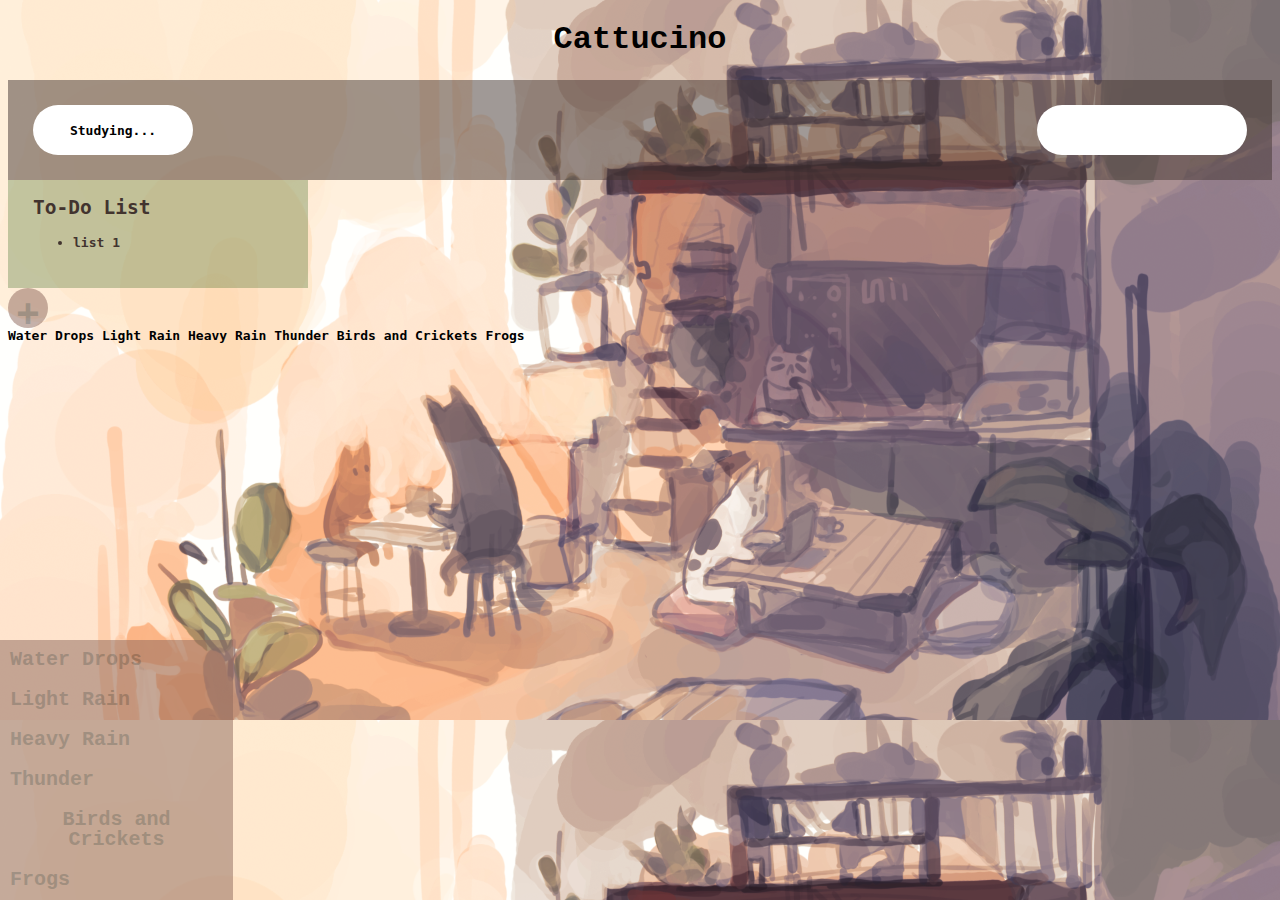
==== index.html @ dca8b923 "Update index.html" ====
<!DOCTYPE html>
<!-- comment lol -->
<html>
<script src = "script.js"></script>
<link rel = "stylesheet" href="style.css">
  
<head>
  <link rel="shortcut icon" type="image/x-icon" href="favicon.ico">
  <title>Cattucino</title>
  <div class="clear"></div>
</head>
  
<body>
  <h1 style = "font-family: 'Courier New', monospace"><strong><center>Cattucino</h1>
    
  <div id="content">
    <div id="nav-bar">
      <div id="start-button">
        <p id="start">Studying...</p>
      </div>
      <div id="timer-wrapper">
        <p id="timer"></p>
      </div>
      <div class="clear"></div>
    </div>
    <div id="list-wrapper">
      <div id="to-do-list">
        <h2>To-Do List</h2>
        <ul if = "list">
          <li>list 1</li>
        </ul>
      </div>
    </div>
    
    <div class="clear"></div>
    <button class = "button1 buttonAdd">+</button>
    <div class="clear"></div>
    
    <div id = "footer">
      <button2 class = "button2 sound1">Water Drops</button2>
      <button2 class = "button2 sound2">Light Rain</button2>
      <button2 class = "button2 sound3">Heavy Rain</button2>
      <button2 class = "button2 sound4">Thunder</button2>
      <button2 class = "button2 sound5">Birds and Crickets</button2>
      <button2 class = "button2 sound6">Frogs</button2>
    </div>
    
   <audio id="myAudio">
      <source src="water drops.wav" type="audio/wav">
      <source src="light rain.mp3" type="audio/mp3">
      <source src="heavy rain.wav" type="audio/wav">
      <source src="thunder.wav" type="audio/wav">
      <source src="birds crickets.wav" type="audio/wav">
      <source src="frogs.wav" type="audio/wav">
   </audio> 
    
   <button2 onclick = "playSound()" type = "button">Water Drops</button2>
   <button2 onclick = "playSound()" type = "button">Light Rain</button2>
   <button2 onclick = "playSound()" type = "button">Heavy Rain</button2>
   <button2 onclick = "playSound()" type = "button">Thunder</button2>
   <button2 onclick = "playSound()" type = "button">Birds and Crickets</button2>
   <button2 onclick = "playSound()" type = "button">Frogs</button2>
  </div>
    
</body>
</html>
---- style.css ----
/*comment lol*/
body{
  font-family: monospace;
  background-image: url("cat_study_app.png");
  background-size: cover;
}
#content{
  width: 100%;
  margin: 0 auto;
}
#to-do-list{
  float: left;
  background-color: rgba(52, 102, 32, 0.3);
  padding: 0px 25px 25px 25px;
  width: 250px;
  text-align: left;
  color: rgb(66, 52, 47);
}
.clear{
  clear: both;
}
#title{
  color: white;
  display: inline;
  width: 50px;
}
#title h1{
  text-align: center;
  margin: 0 auto;
  line-height: 100px;
}
#timer-wrapper{
  font-size: 25px;
  background-color: white;
  padding: 5px;
  width: 200px;
  float: right;
  height: 40px;
  border-radius: 80px;
  margin: 25px;
  display: inline-block;
  line-height: 40px;
}
#timer{
  text-align: center;
  margin: 0 auto;
}
#nav-bar{
  background-color: rgba(66, 52, 47, 0.5);
  height: 100px;
  width: 100%;
}
#start-button{
  width: 150px;
  height: 40px;
  background-color: white;
  border-radius: 80px;
  float: left;
  margin: 25px;
  padding: 5px;
  display: inline-block;
}
#start-button p {
  text-align: center;
}
.button1 { /*make round plus button*/
  background-color: #8c665a;
  border: none;
  color: #42342f;
  width: 40px;
  height: 40px;
  display: flex;
  justify-content: center;
  border-radius: 50%;
  text-align: center;
  line-height: 40px;
  font-size: 40px;
  font-weight: bold;
  cursor: pointer;
  padding: 5px;
  float: left;
  opacity: 0.5;
}
.button1:hover {
  background-color: #42342f;
  color: #8c665a;
}
.button2 { /*make sound buttons*/
  width: 16.66%;
  background-color: #8c665a;
  border: none;
  color: rgb(66, 52, 47);
  text-align: center;
  font-family: 'Courier New', monospace;
  line-height: 20px;
  font-size: 20px;
  cursor: pointer;
  padding: 10px;
  float: center;
  display: flex;
  justify-content: space-between;
}
.button2:hover {
  background-color: #42342f;
  color: rgb(140, 102, 90);
}
#footer {
  width: 100%;
  justify-content: space-between;
  position: fixed;
  left: 0;
  bottom: 0;
  opacity: 0.5;
}
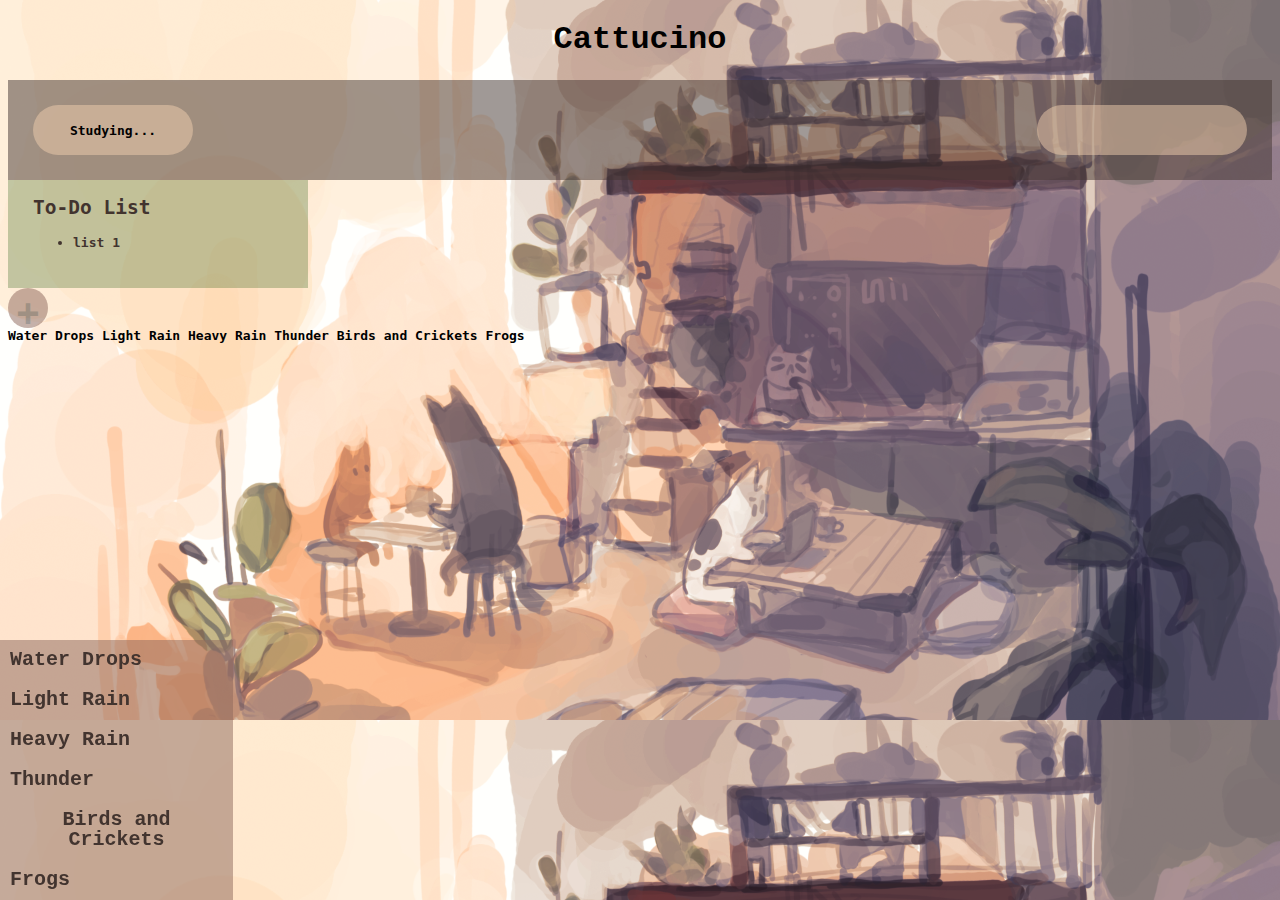
==== commit bd1ecfce: "Update index.html" ====
--- a/index.html
+++ b/index.html
@@ -54,12 +54,12 @@
       <source src="frogs.wav" type="audio/wav">
    </audio> 
     
-   <button2 onclick = "playSound()" type = "button">Water Drops</button2>
-   <button2 onclick = "playSound()" type = "button">Light Rain</button2>
-   <button2 onclick = "playSound()" type = "button">Heavy Rain</button2>
-   <button2 onclick = "playSound()" type = "button">Thunder</button2>
-   <button2 onclick = "playSound()" type = "button">Birds and Crickets</button2>
-   <button2 onclick = "playSound()" type = "button">Frogs</button2>
+   <button2 onclick = "playSound()" type = "button2">Water Drops</button2>
+   <button2 onclick = "playSound()" type = "button2">Light Rain</button2>
+   <button2 onclick = "playSound()" type = "button2">Heavy Rain</button2>
+   <button2 onclick = "playSound()" type = "button2">Thunder</button2>
+   <button2 onclick = "playSound()" type = "button2">Birds and Crickets</button2>
+   <button2 onclick = "playSound()" type = "button2">Frogs</button2>
   </div>
     
 </body>
--- a/style.css
+++ b/style.css
@@ -31,7 +31,7 @@
 }
 #timer-wrapper{
   font-size: 25px;
-  background-color: white;
+  background-color: rgba(240, 206, 173, 0.5);
   padding: 5px;
   width: 200px;
   float: right;
@@ -53,7 +53,7 @@
 #start-button{
   width: 150px;
   height: 40px;
-  background-color: white;
+  background-color: rgba(240, 206, 173, 0.5);
   border-radius: 80px;
   float: left;
   margin: 25px;
@@ -87,9 +87,9 @@
 }
 .button2 { /*make sound buttons*/
   width: 16.66%;
-  background-color: #8c665a;
+  background-color: rgba(140, 102, 90, 0.5);
   border: none;
-  color: rgb(66, 52, 47);
+  color: rgba(66, 52, 47, 1.0);
   text-align: center;
   font-family: 'Courier New', monospace;
   line-height: 20px;
@@ -101,14 +101,14 @@
   justify-content: space-between;
 }
 .button2:hover {
-  background-color: #42342f;
-  color: rgb(140, 102, 90);
+  background-color: rgba(66, 52, 47, 0.5);
+  color: rgba(140, 102, 90, 1.0);
 }
 #footer {
   width: 100%;
+  display: inline-block;
   justify-content: space-between;
   position: fixed;
   left: 0;
   bottom: 0;
-  opacity: 0.5;
 }
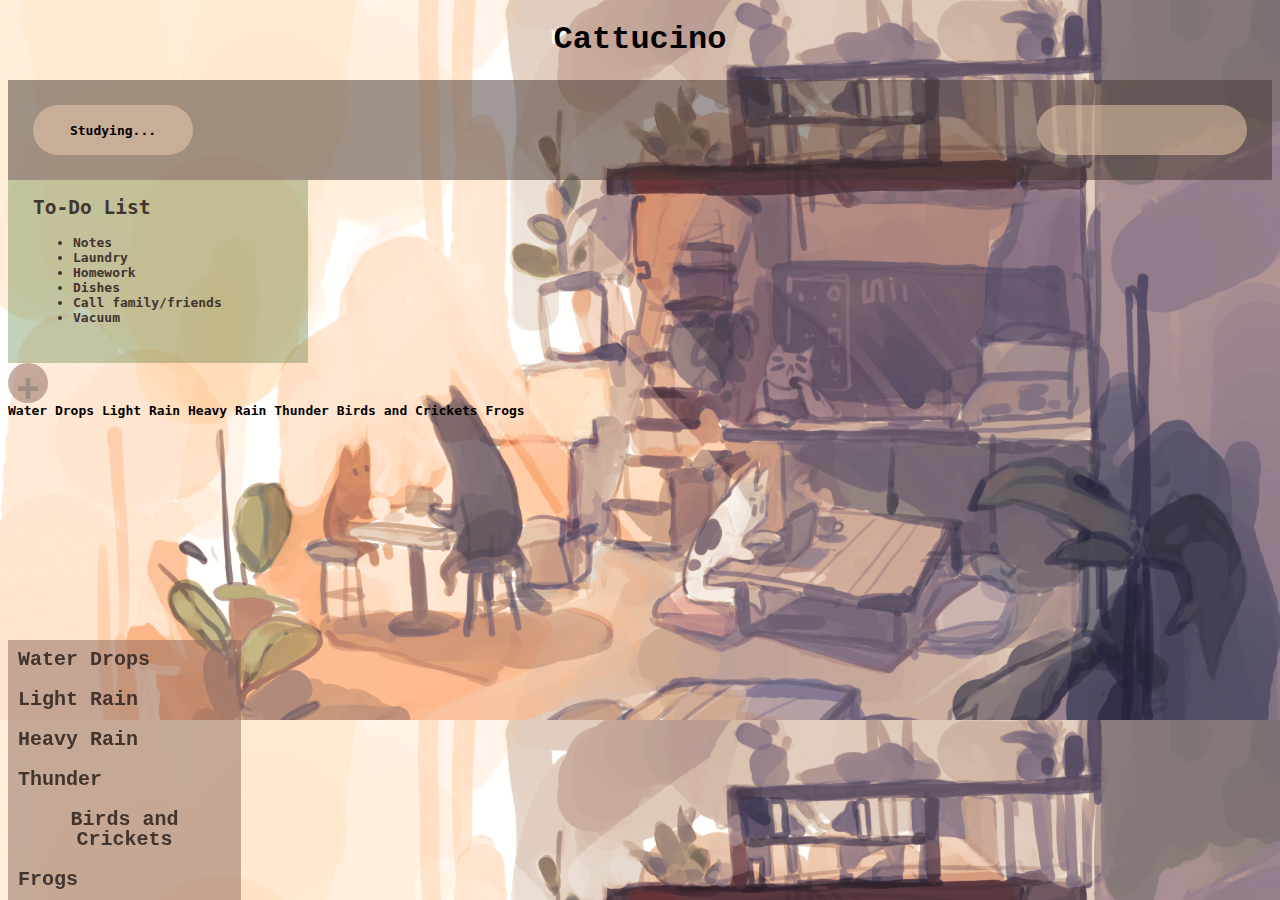
==== commit e9c615c3: "Update index.html" ====
--- a/index.html
+++ b/index.html
@@ -27,7 +27,12 @@
       <div id="to-do-list">
         <h2>To-Do List</h2>
         <ul if = "list">
-          <li>list 1</li>
+          <li>Notes</li>
+          <li>Laundry</li>
+          <li>Homework</li>
+          <li>Dishes</li>
+          <li>Call family/friends</li>
+          <li>Vacuum</li>
         </ul>
       </div>
     </div>
--- a/style.css
+++ b/style.css
@@ -109,6 +109,5 @@
   display: inline-block;
   justify-content: space-between;
   position: fixed;
-  left: 0;
   bottom: 0;
 }
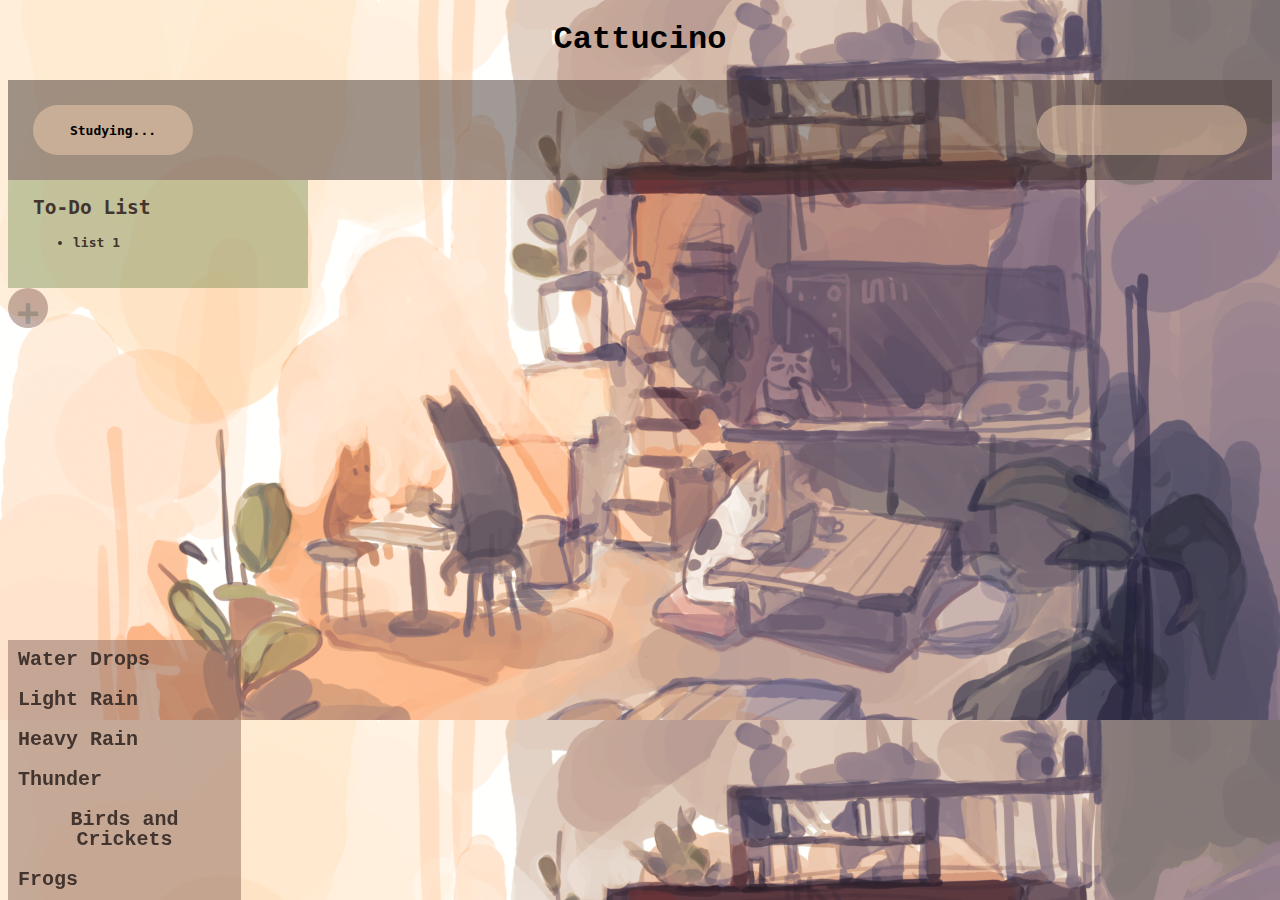
==== commit c3219f25: "added sound" ====
--- a/index.html
+++ b/index.html
@@ -1,18 +1,18 @@
 <!DOCTYPE html>
 <!-- comment lol -->
 <html>
-<script src = "script.js"></script>
+<script src = "script.js" defer></script>
 <link rel = "stylesheet" href="style.css">
-  
+
 <head>
   <link rel="shortcut icon" type="image/x-icon" href="favicon.ico">
   <title>Cattucino</title>
   <div class="clear"></div>
 </head>
-  
+
 <body>
   <h1 style = "font-family: 'Courier New', monospace"><strong><center>Cattucino</h1>
-    
+
   <div id="content">
     <div id="nav-bar">
       <div id="start-button">
@@ -23,49 +23,27 @@
       </div>
       <div class="clear"></div>
     </div>
-    <div id="list-wrapper">
-      <div id="to-do-list">
-        <h2>To-Do List</h2>
-        <ul if = "list">
-          <li>Notes</li>
-          <li>Laundry</li>
-          <li>Homework</li>
-          <li>Dishes</li>
-          <li>Call family/friends</li>
-          <li>Vacuum</li>
-        </ul>
-      </div>
+  <div id="list-wrapper">
+    <div id="to-do-list">
+      <h2>To-Do List</h2>
+      <ul if = "list">
+        <li>list 1</li>
+      </ul>
     </div>
-    
-    <div class="clear"></div>
-    <button class = "button1 buttonAdd">+</button>
-    <div class="clear"></div>
-    
-    <div id = "footer">
-      <button2 class = "button2 sound1">Water Drops</button2>
-      <button2 class = "button2 sound2">Light Rain</button2>
-      <button2 class = "button2 sound3">Heavy Rain</button2>
-      <button2 class = "button2 sound4">Thunder</button2>
-      <button2 class = "button2 sound5">Birds and Crickets</button2>
-      <button2 class = "button2 sound6">Frogs</button2>
-    </div>
-    
-   <audio id="myAudio">
-      <source src="water drops.wav" type="audio/wav">
-      <source src="light rain.mp3" type="audio/mp3">
-      <source src="heavy rain.wav" type="audio/wav">
-      <source src="thunder.wav" type="audio/wav">
-      <source src="birds crickets.wav" type="audio/wav">
-      <source src="frogs.wav" type="audio/wav">
-   </audio> 
-    
-   <button2 onclick = "playSound()" type = "button2">Water Drops</button2>
-   <button2 onclick = "playSound()" type = "button2">Light Rain</button2>
-   <button2 onclick = "playSound()" type = "button2">Heavy Rain</button2>
-   <button2 onclick = "playSound()" type = "button2">Thunder</button2>
-   <button2 onclick = "playSound()" type = "button2">Birds and Crickets</button2>
-   <button2 onclick = "playSound()" type = "button2">Frogs</button2>
   </div>
-    
+
+  <div class="clear"></div>
+  <button class = "button1 buttonAdd">+</button>
+  <div class="clear"></div>
+
+  <div id = "footer">
+    <button2 class = "button2" id="sound1">Water Drops</button2>
+    <button2 class = "button2" id="sound2">Light Rain</button2>
+    <button2 class = "button2" id="sound3">Heavy Rain</button2>
+    <button2 class = "button2" id="sound4">Thunder</button2>
+    <button2 class = "button2" id="sound5">Birds and Crickets</button2>
+    <button2 class = "button2" id="sound6">Frogs</button2>
+  </div>
+
 </body>
 </html>
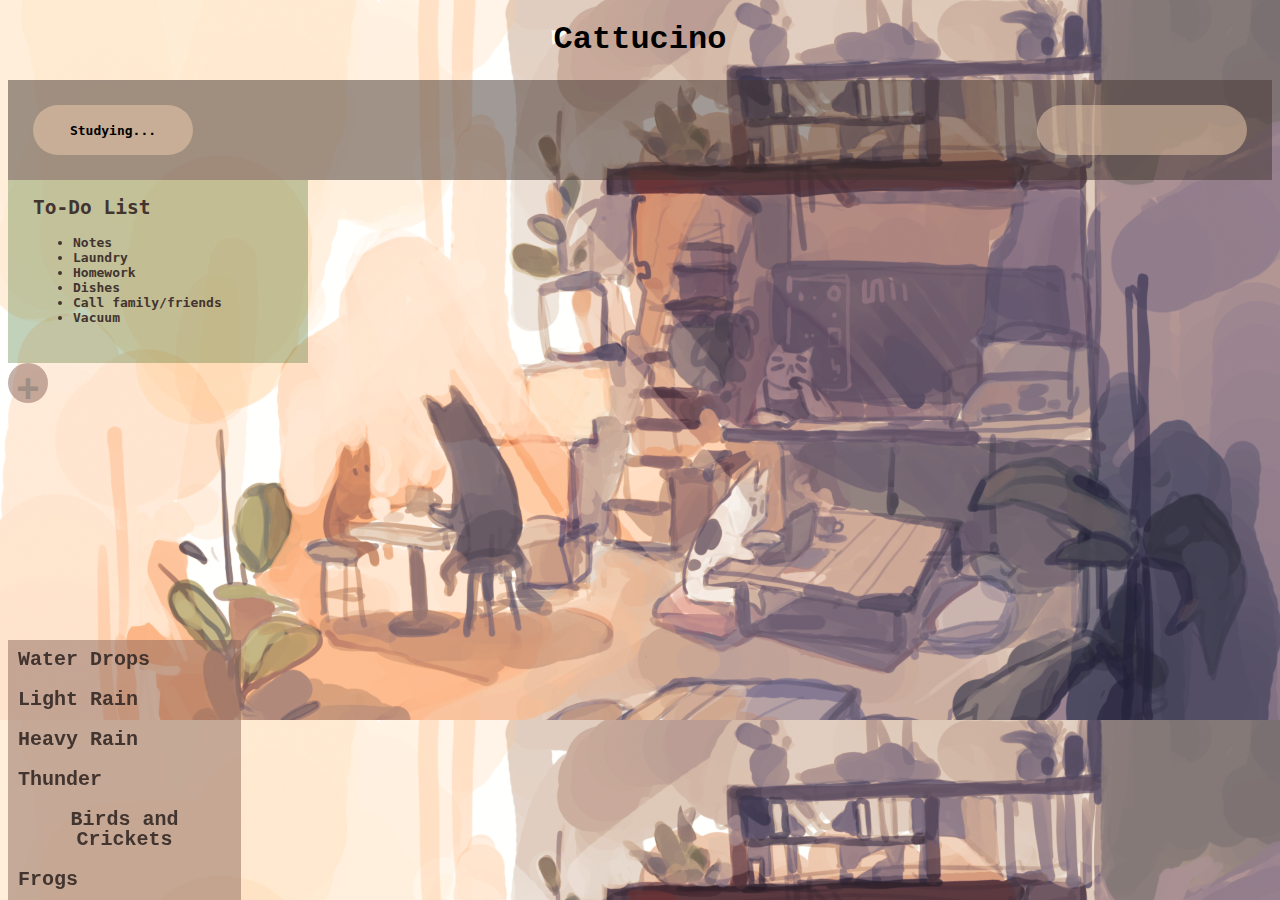
==== commit df584ad6: "Merge branch 'main' of https://github.com/genia-dru/AthenaHacks" ====
--- a/index.html
+++ b/index.html
@@ -23,12 +23,18 @@
       </div>
       <div class="clear"></div>
     </div>
-  <div id="list-wrapper">
-    <div id="to-do-list">
-      <h2>To-Do List</h2>
-      <ul if = "list">
-        <li>list 1</li>
-      </ul>
+    <div id="list-wrapper">
+      <div id="to-do-list">
+        <h2>To-Do List</h2>
+        <ul if = "list">
+          <li>Notes</li>
+          <li>Laundry</li>
+          <li>Homework</li>
+          <li>Dishes</li>
+          <li>Call family/friends</li>
+          <li>Vacuum</li>
+        </ul>
+      </div>
     </div>
   </div>
 
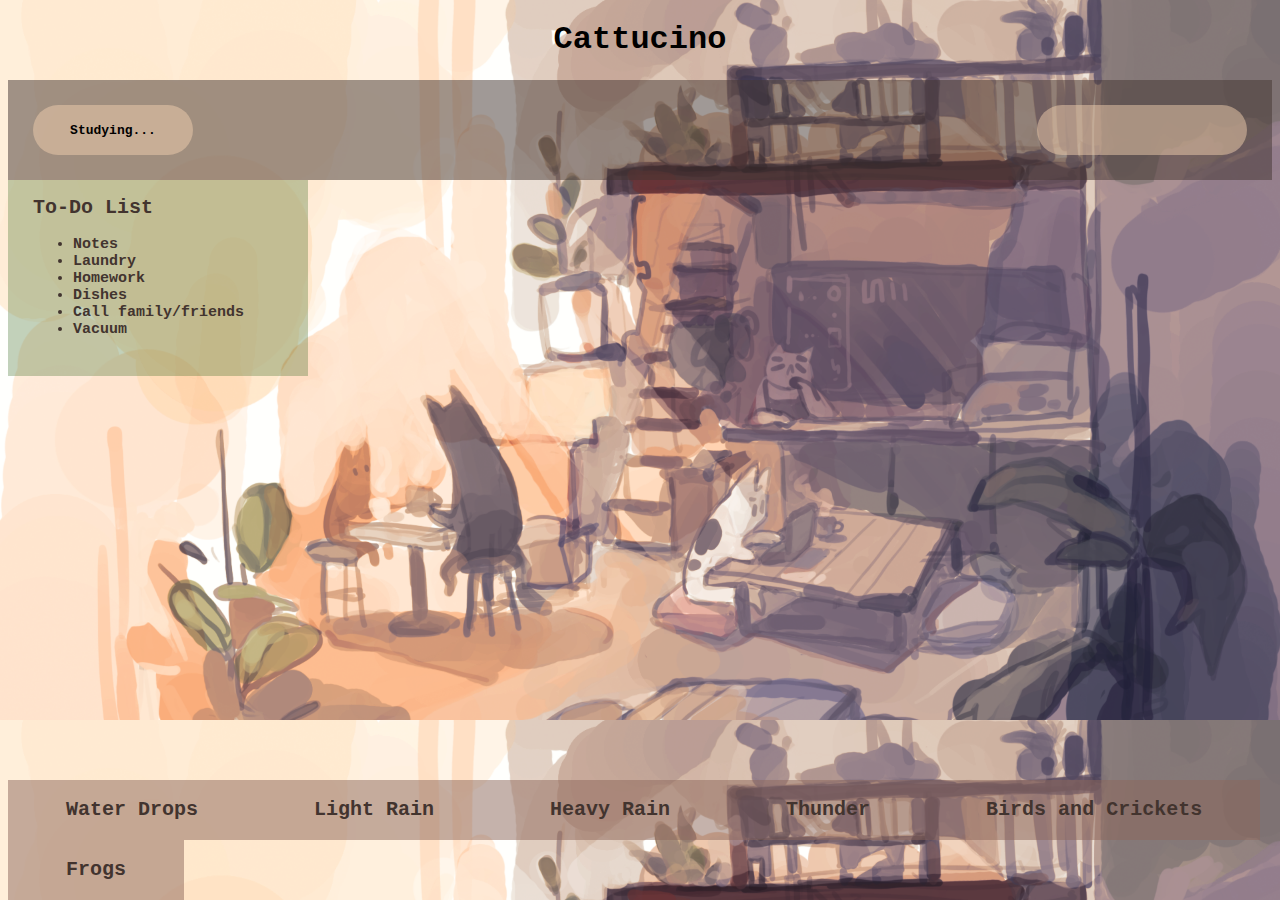
==== commit 487c2ff3: "Footer" ====
--- a/index.html
+++ b/index.html
@@ -36,19 +36,30 @@
         </ul>
       </div>
     </div>
-  </div>
+    <div class="clear"></div>
+    <!--<button class = "button1 buttonAdd">+</button>-->
+    <div class="clear"></div>
 
-  <div class="clear"></div>
-  <button class = "button1 buttonAdd">+</button>
-  <div class="clear"></div>
-
-  <div id = "footer">
-    <button2 class = "button2" id="sound1">Water Drops</button2>
-    <button2 class = "button2" id="sound2">Light Rain</button2>
-    <button2 class = "button2" id="sound3">Heavy Rain</button2>
-    <button2 class = "button2" id="sound4">Thunder</button2>
-    <button2 class = "button2" id="sound5">Birds and Crickets</button2>
-    <button2 class = "button2" id="sound6">Frogs</button2>
+    <div id = "footer">
+      <div class=buttons>
+      <button2 class = "button2" id="sound1">Water Drops</button2>
+    </div>
+    <div class=buttons>
+      <button2 class = "button2" id="sound2">Light Rain</button2>
+    </div>
+      <div class=buttons>
+      <button2 class = "button2" id="sound3">Heavy Rain</button2>
+    </div>
+    <div class=buttons>
+      <button2 class = "button2" id="sound4">Thunder</button2>
+    </div>
+    <div class=buttons>
+      <button2 class = "button2" id="sound5">Birds and Crickets</button2>
+    </div>
+    <div class=buttons>
+      <button2 class = "button2" id="sound6">Frogs</button2>
+    </div>
+    </div>
   </div>
 
 </body>
--- a/style.css
+++ b/style.css
@@ -63,7 +63,7 @@
 #start-button p {
   text-align: center;
 }
-.button1 { /*make round plus button*/
+/*.button1 { make round plus button
   background-color: #8c665a;
   border: none;
   color: #42342f;
@@ -84,9 +84,9 @@
 .button1:hover {
   background-color: #42342f;
   color: #8c665a;
-}
-.button2 { /*make sound buttons*/
-  width: 16.66%;
+}*/
+.button2 { make sound buttons
+  width: 100%;
   background-color: rgba(140, 102, 90, 0.5);
   border: none;
   color: rgba(66, 52, 47, 1.0);
@@ -94,20 +94,26 @@
   font-family: 'Courier New', monospace;
   line-height: 20px;
   font-size: 20px;
-  cursor: pointer;
-  padding: 10px;
-  float: center;
-  display: flex;
-  justify-content: space-between;
+  padding: 20px 58px;
+  display: inline-block;
+  float: left;
 }
 .button2:hover {
   background-color: rgba(66, 52, 47, 0.5);
   color: rgba(140, 102, 90, 1.0);
 }
+h2{
+  font-size: 20px;
+}
+li{
+  font-size: 15px;
+}
 #footer {
   width: 100%;
-  display: inline-block;
-  justify-content: space-between;
-  position: fixed;
-  bottom: 0;
+  position: absolute;
+  bottom: 0px;
 }
+.buttons{
+  width: 100%;
+  margin: 0px auto;
+}
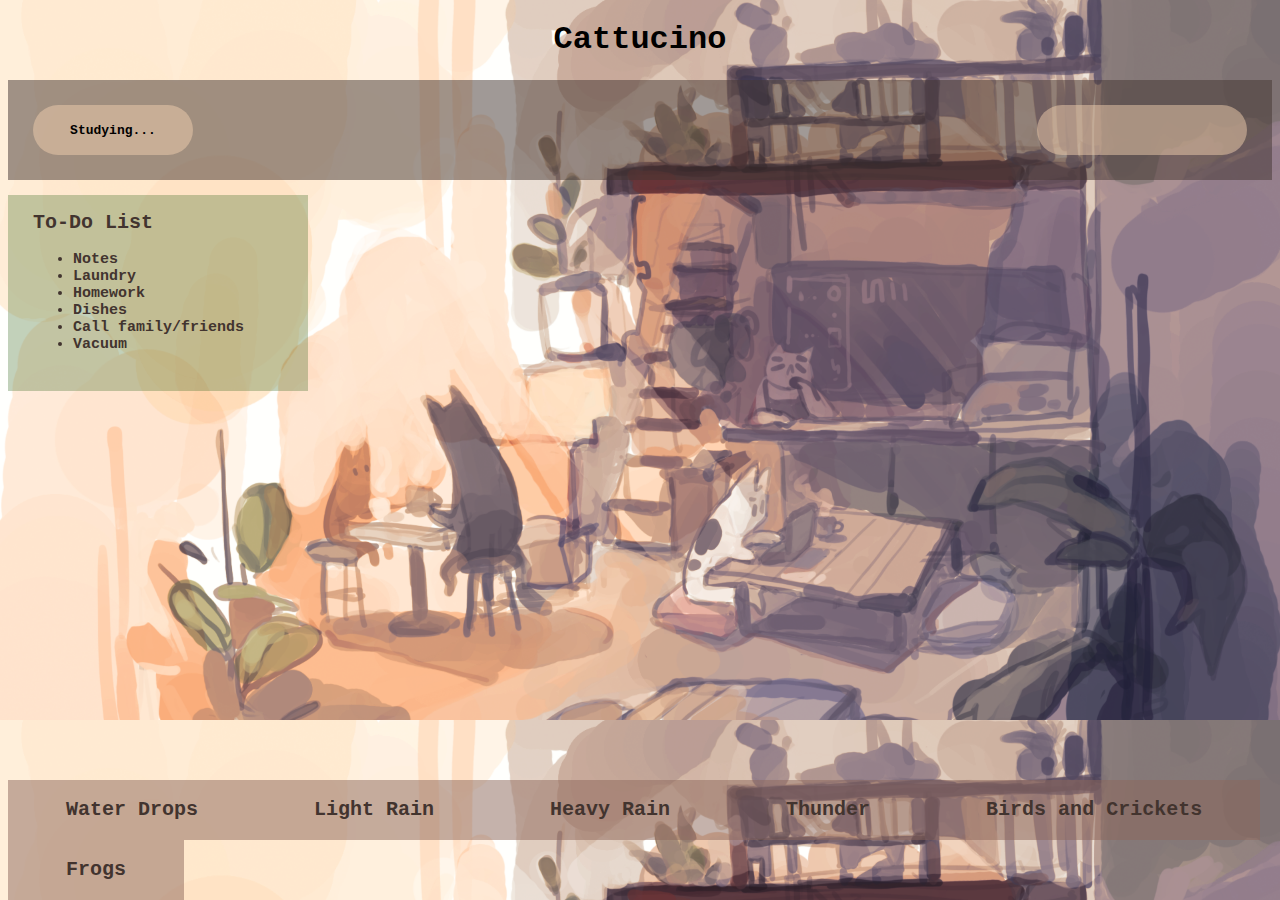
==== commit a5f9f196: "hmm idk" ====
--- a/index.html
+++ b/index.html
@@ -26,7 +26,7 @@
     <div id="list-wrapper">
       <div id="to-do-list">
         <h2>To-Do List</h2>
-        <ul if = "list">
+        <ul id="list">
           <li>Notes</li>
           <li>Laundry</li>
           <li>Homework</li>
--- a/style.css
+++ b/style.css
@@ -14,7 +14,9 @@
   padding: 0px 25px 25px 25px;
   width: 250px;
   text-align: left;
+  text-size: 15px;
   color: rgb(66, 52, 47);
+  margin-top: 15px;
 }
 .clear{
   clear: both;
@@ -96,6 +98,7 @@
   font-size: 20px;
   padding: 20px 58px;
   display: inline-block;
+  cursor: pointer;
   float: left;
 }
 .button2:hover {
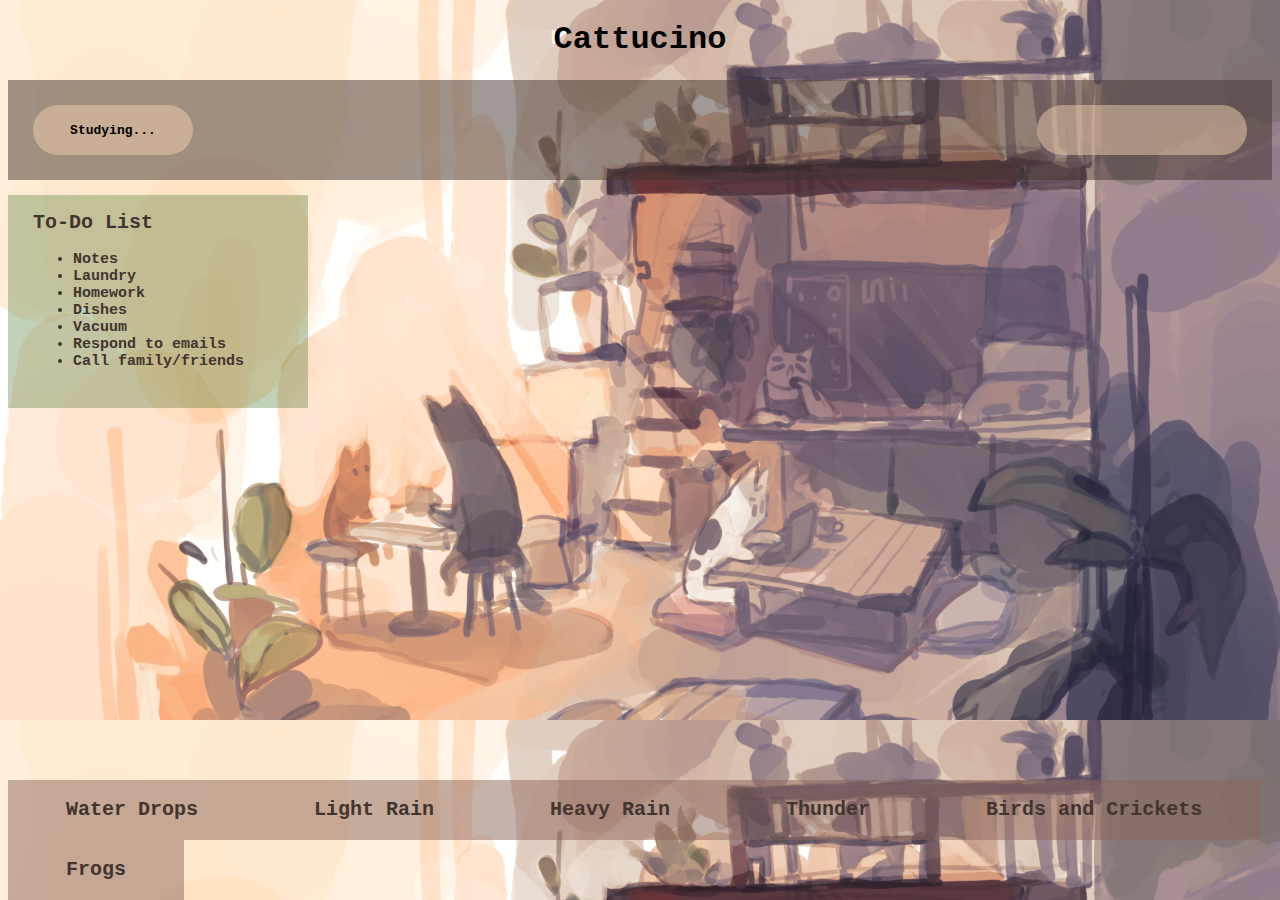
==== commit 019b3e51: "edited list contents a bit" ====
--- a/index.html
+++ b/index.html
@@ -31,8 +31,9 @@
           <li>Laundry</li>
           <li>Homework</li>
           <li>Dishes</li>
+          <li>Vacuum</li>
+          <li>Respond to emails</li>
           <li>Call family/friends</li>
-          <li>Vacuum</li>
         </ul>
       </div>
     </div>
--- a/style.css
+++ b/style.css
@@ -14,7 +14,7 @@
   padding: 0px 25px 25px 25px;
   width: 250px;
   text-align: left;
-  text-size: 15px;
+  text-size: 17px;
   color: rgb(66, 52, 47);
   margin-top: 15px;
 }
